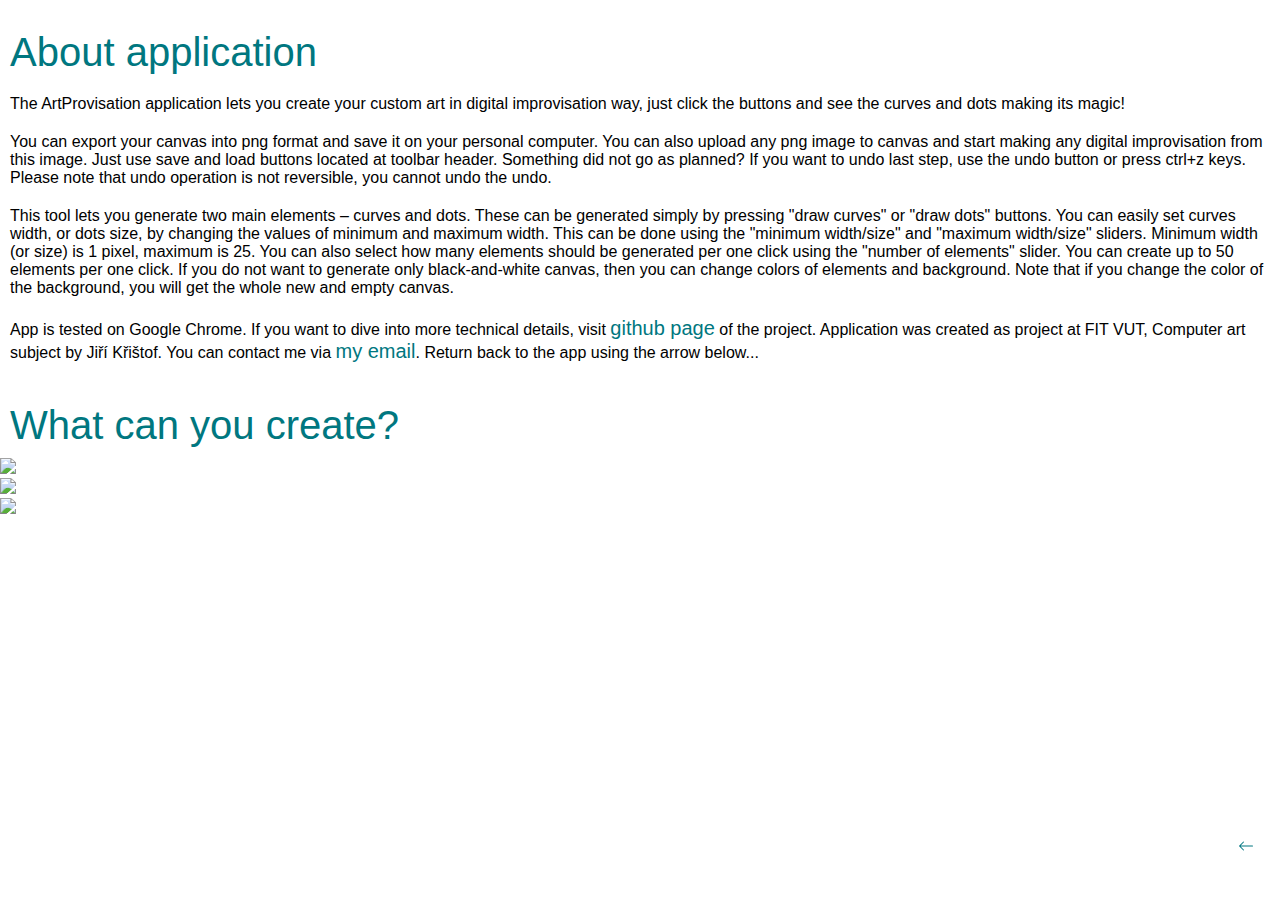
==== about.html @ eb84d066 "Backup of project" ====
<!DOCTYPE html>
<html>

<head>
    <title>ArtProvisation | about</title>
    <link rel="stylesheet" type="text/css" href="style.css">
</head>

<body>
    <button class="float-button" onclick="go_back()" title="return to the app">
        <svg xmlns="http://www.w3.org/2000/svg" width="16" height="16" fill="currentColor" class="bi bi-arrow-left"
            viewBox="0 0 16 16">
            <path fill-rule="evenodd"
                d="M15 8a.5.5 0 0 0-.5-.5H2.707l3.147-3.146a.5.5 0 1 0-.708-.708l-4 4a.5.5 0 0 0 0 .708l4 4a.5.5 0 0 0 .708-.708L2.707 8.5H14.5A.5.5 0 0 0 15 8z" />
        </svg>
    </button>

    <h1>About application</h1>
    <p>
        The ArtProvisation application lets you create your custom art in
        digital improvisation way, just click the buttons and see
        the curves and dots making its magic! 
    </p>
    <p>
        You can export your canvas into png format and save it on your personal
        computer. You can also upload any png image to canvas and start making 
        any digital improvisation from this image. Just use save and load buttons located
        at toolbar header. Something did not go as planned? If you want to undo last step, use the undo
        button or press ctrl+z keys. Please note that undo operation is not reversible, you
        cannot undo the undo. 
    </p>
    <p>
        This tool lets you generate two main elements – curves and dots. These can be
        generated simply by pressing "draw curves" or "draw dots" buttons. You can easily set
        curves width, or dots size, by changing the values of minimum and maximum width. 
        This can be done using the "minimum width/size" and "maximum width/size" sliders.
        Minimum width (or size) is 1 pixel, maximum is 25. You can also select how
        many elements should be generated per one click using the "number of elements" slider.
        You can create up to 50 elements per one click. If you do not want to generate only 
        black-and-white canvas, then you can change colors of elements and background. Note that
        if you change the color of the background, you will get the whole new and empty canvas.
    </p>
    <p>
        App is tested on Google Chrome. If you want to dive into more technical details, visit <a href="todo">github page</a> of
        the project. Application was created as project at FIT VUT, Computer art subject by Jiří
        Křištof. You can contact me via <a href = "mailto: jirka.kristof17@gmail.com?subject=ArtProvisation">my email</a>.
        Return back to the app using the arrow below...
    </p>
    <h1>What can you create?</h1>
    <img src="img/ex1.png">
    <br>
    <img src="img/ex2.png">
    <br>
    <img src="img/ex3.png">


    <script>
        function go_back() {
            window.location.href = "index.html";
        }
    </script>
</body>

</html>
---- style.css ----
body {
    margin: 0;
    padding: 0;
}

* {
    font-family: 'Segoe UI', Tahoma, Geneva, Verdana, sans-serif;
    font-weight: 300;
}

header {
    display: flex;
    flex-direction: row;
    flex-wrap: wrap;
    justify-content: flex-start;
    background-color: white;
    color: #007780;
    padding: 0;
    z-index: 10;
}

header * {
    padding: 10px;
    margin: 0;
}

label {
    padding-left: 10px;
}

input {
    background-color: #eee;
    text-align: center;
    padding-left: 5px;
    padding-right: 5px;
}

button,
a,
input {
    color: #007780;
    border-radius: 0;
    transition: all 0.3s;
    font-size: 20px;
    text-decoration: none;
    border: none;
}

button,
a {
    background-color: white;
}

button:hover,
a:hover {
    background-color: #007780;
    color: white;
    cursor: pointer;
}

button:disabled,
a:disabled {
    cursor: default;
    color: #333;
    background-color: #eee;
}

button:disabled:hover,
a:disabled:hover {
    background-color: #eee;
}

.float-button {
    position: fixed;
    bottom: 40px;
    right: 20px;
    -webkit-box-shadow: 0px 0px 51px -15px rgba(0,0,0,0.75);
    -moz-box-shadow: 0px 0px 51px -15px rgba(0,0,0,0.75);
    box-shadow: 0px 0px 51px -15px rgba(0,0,0,0.75);
}

h1,
p {
    padding: 10px;
    margin: 0;
}

p {
    font-size: 16px;
    color: black;
}

h1 {
    margin-top: 20px;
    font-size: 40px;
    color: #007780;
    font-weight: 500;
}

div#screen {
    display: flex;
    flex-direction: row;
}

div#toolbar {
    width: 350px;
    background-color: white;
    color: #007780;
    -webkit-box-shadow: 0px 0px 46px -15px rgba(0, 0, 0, 0.67);
    -moz-box-shadow: 0px 0px 46px -15px rgba(0, 0, 0, 0.67);
    box-shadow: 0px 0px 46px -15px rgba(0, 0, 0, 0.67);
    clip-path: inset(0px -46px 0px 0px);
    display: flex;
    flex-direction: column;
}

div#toolbar button,
div#toolbar input,
div#toolbar div {
    margin-bottom: 10px;
    padding: 5px;
}

input[type='number'] {
    -moz-appearance: textfield;
}

input::-webkit-outer-spin-button,
input::-webkit-inner-spin-button {
    -webkit-appearance: none;
}

::placeholder {
    /* Chrome, Firefox, Opera, Safari 10.1+ */
    color: #007780;
    opacity: 1;
    /* Firefox */
}

:-ms-input-placeholder {
    /* Internet Explorer 10-11 */
    color: #007780;
}

::-ms-input-placeholder {
    /* Microsoft Edge */
    color: #007780;
}
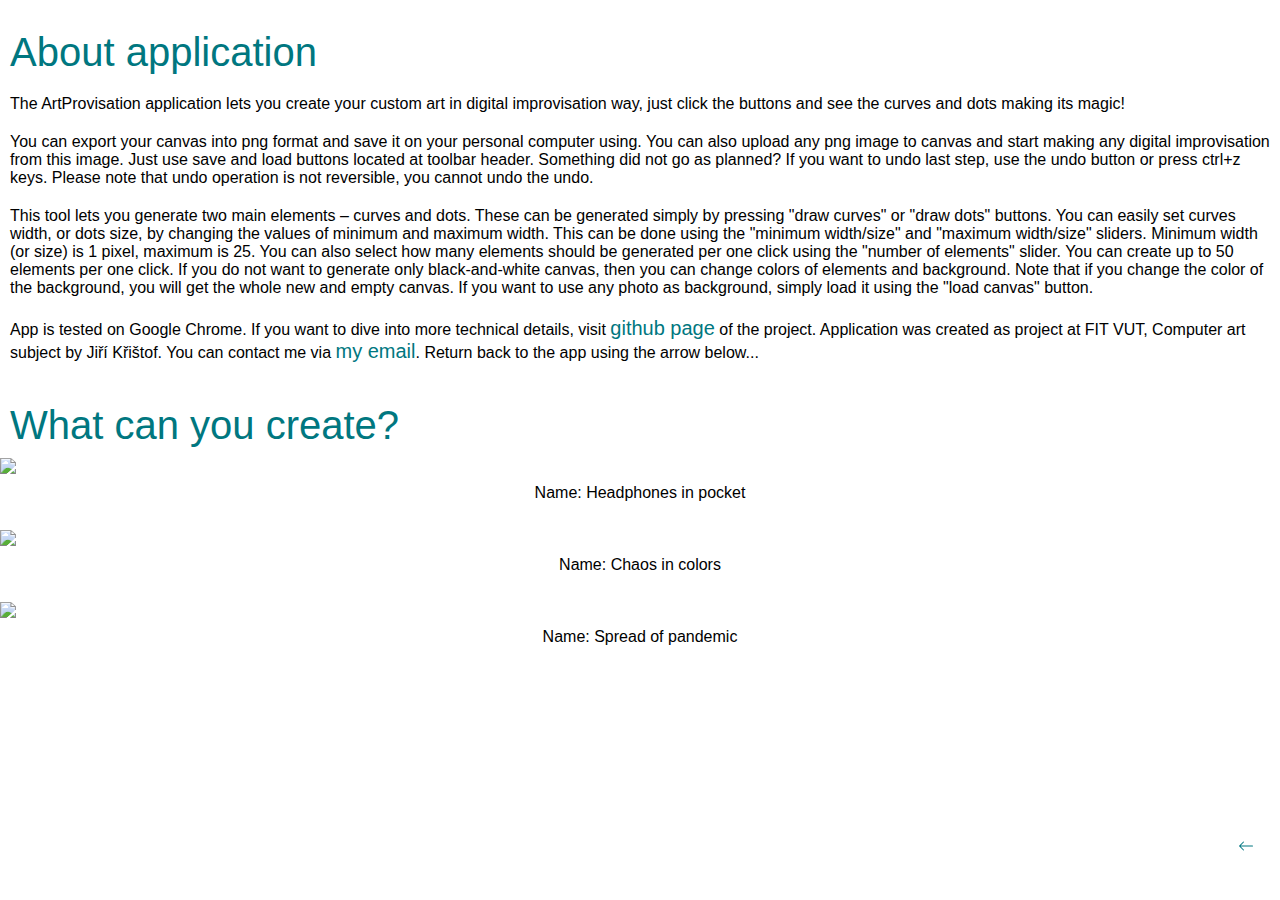
==== commit f12f37f9: "Add about info and examples" ====
--- a/about.html
+++ b/about.html
@@ -4,6 +4,17 @@
 <head>
     <title>ArtProvisation | about</title>
     <link rel="stylesheet" type="text/css" href="style.css">
+    <style>
+        img {
+            display: block;
+            margin-left: auto;
+            margin-right: auto;
+        }
+
+        .center {
+            text-align: center;
+        }
+    </style>
 </head>
 
 <body>
@@ -19,40 +30,46 @@
     <p>
         The ArtProvisation application lets you create your custom art in
         digital improvisation way, just click the buttons and see
-        the curves and dots making its magic! 
+        the curves and dots making its magic!
     </p>
     <p>
         You can export your canvas into png format and save it on your personal
-        computer. You can also upload any png image to canvas and start making 
+        computer using. You can also upload any png image to canvas and start making
         any digital improvisation from this image. Just use save and load buttons located
         at toolbar header. Something did not go as planned? If you want to undo last step, use the undo
         button or press ctrl+z keys. Please note that undo operation is not reversible, you
-        cannot undo the undo. 
+        cannot undo the undo.
     </p>
     <p>
         This tool lets you generate two main elements – curves and dots. These can be
         generated simply by pressing "draw curves" or "draw dots" buttons. You can easily set
-        curves width, or dots size, by changing the values of minimum and maximum width. 
+        curves width, or dots size, by changing the values of minimum and maximum width.
         This can be done using the "minimum width/size" and "maximum width/size" sliders.
         Minimum width (or size) is 1 pixel, maximum is 25. You can also select how
         many elements should be generated per one click using the "number of elements" slider.
-        You can create up to 50 elements per one click. If you do not want to generate only 
+        You can create up to 50 elements per one click. If you do not want to generate only
         black-and-white canvas, then you can change colors of elements and background. Note that
         if you change the color of the background, you will get the whole new and empty canvas.
+        If you want to use any photo as background, simply load it using the "load canvas" button. 
     </p>
     <p>
-        App is tested on Google Chrome. If you want to dive into more technical details, visit <a href="todo">github page</a> of
+        App is tested on Google Chrome. If you want to dive into more technical details, visit
+        <a href="https://github.com/xkrist22/ArtProvisation">github page</a> of
         the project. Application was created as project at FIT VUT, Computer art subject by Jiří
-        Křištof. You can contact me via <a href = "mailto: jirka.kristof17@gmail.com?subject=ArtProvisation">my email</a>.
+        Křištof. You can contact me via <a href="mailto: jirka.kristof17@gmail.com?subject=ArtProvisation">my email</a>.
         Return back to the app using the arrow below...
     </p>
     <h1>What can you create?</h1>
-    <img src="img/ex1.png">
-    <br>
-    <img src="img/ex2.png">
-    <br>
-    <img src="img/ex3.png">
-
+    <div class="center">
+        <img src="examples/01.png">
+        <p>Name: Headphones in pocket</p>
+        <br>
+        <img src="examples/02.png">
+        <p>Name: Chaos in colors</p>
+        <br>
+        <img src="examples/03.png">
+        <p>Name: Spread of pandemic</p>
+    </div>
 
     <script>
         function go_back() {
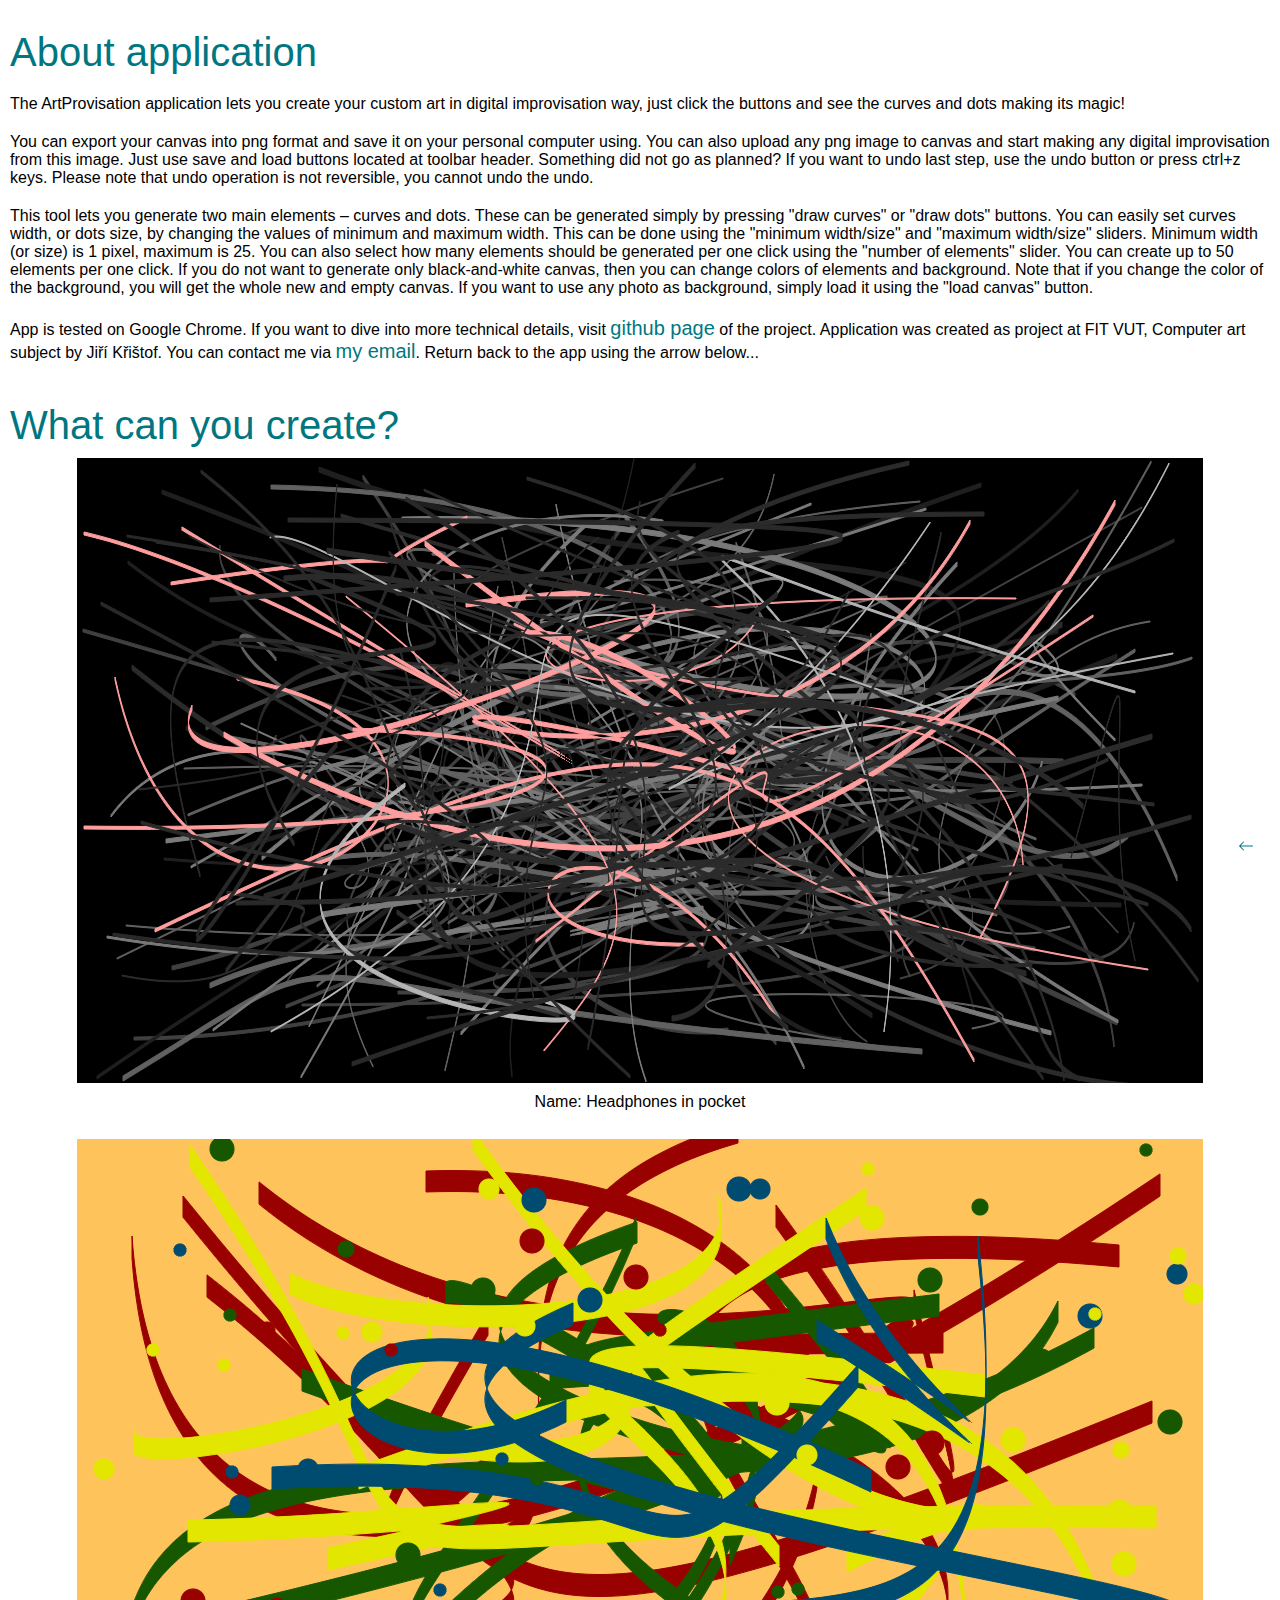
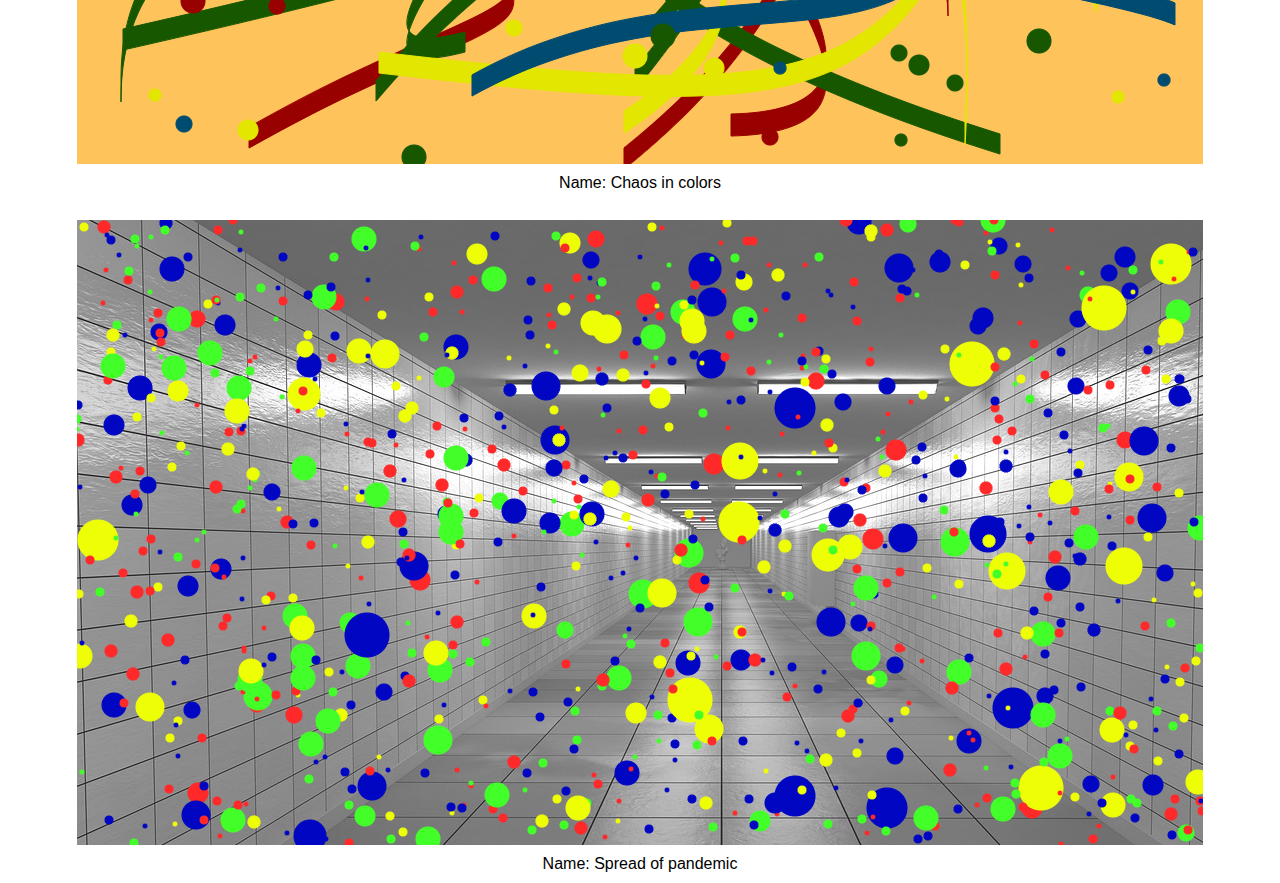
==== commit 3df7b72c: "Added docstrings, examples, …" ====
--- a/about.html
+++ b/about.html
@@ -1,3 +1,9 @@
+<!--
+    File: about.html
+    Author: Jiri Kristof <xkrist22@fit.vutbr.cz>
+    Date: October 2022
+-->
+
 <!DOCTYPE html>
 <html>
 
--- a/style.css
+++ b/style.css
@@ -1,3 +1,7 @@
+/**
+ * File contains all styles for ArtProvisation web app project
+ */
+
 body {
     margin: 0;
     padding: 0;
@@ -131,18 +135,14 @@
 }
 
 ::placeholder {
-    /* Chrome, Firefox, Opera, Safari 10.1+ */
     color: #007780;
     opacity: 1;
-    /* Firefox */
 }
 
 :-ms-input-placeholder {
-    /* Internet Explorer 10-11 */
     color: #007780;
 }
 
 ::-ms-input-placeholder {
-    /* Microsoft Edge */
     color: #007780;
 }
